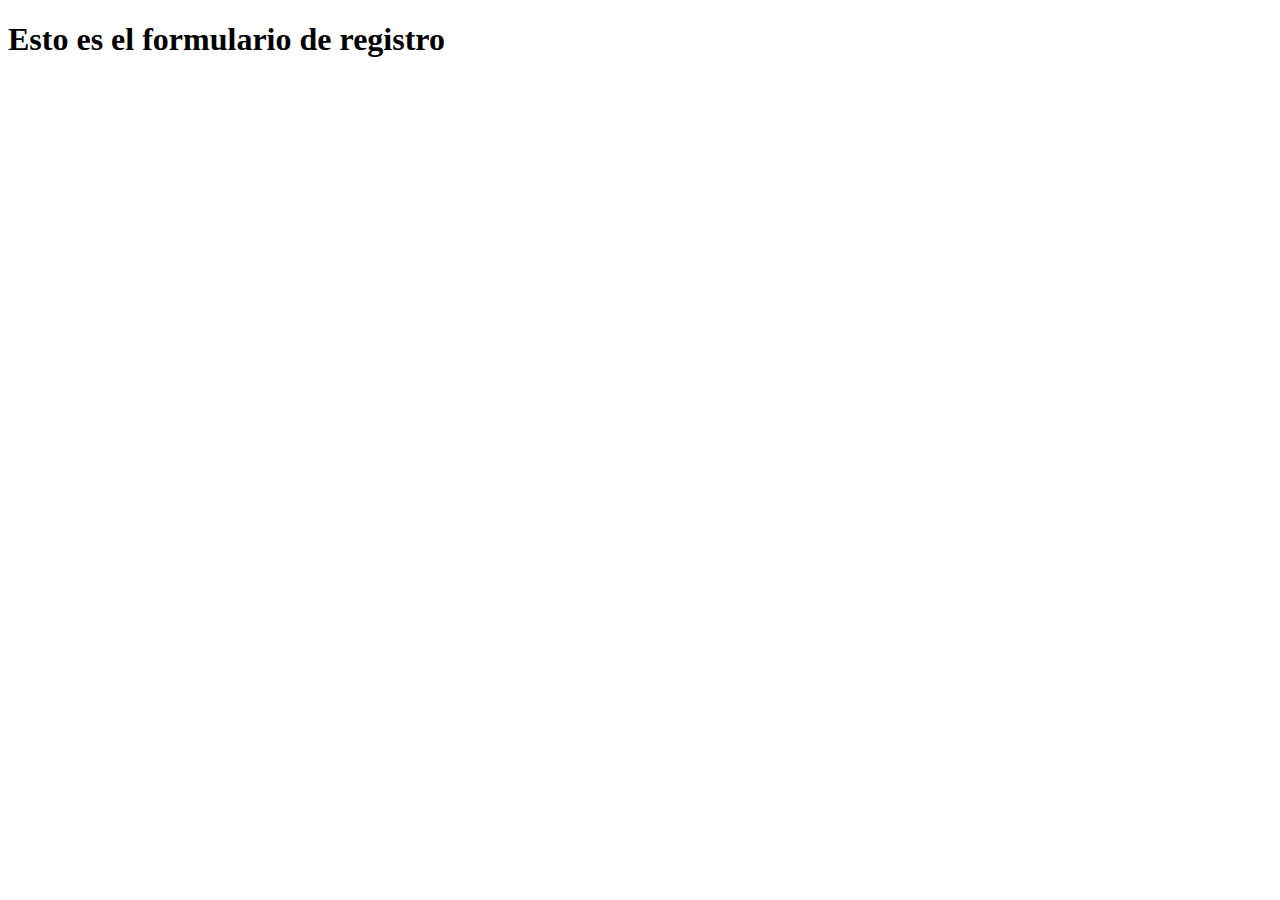
==== registro.html @ 85ca2c57 "se crea registro.html" ====
<!DOCTYPE html>
<html lang="es">
<head>
    <meta charset="UTF-8">
    <meta http-equiv="X-UA-Compatible" content="IE=edge">
    <meta name="viewport" content="width=device-width, initial-scale=1.0">
    <title>Formulario de registro</title>
</head>
<body>
    <h1>Esto es el formulario de registro</h1>
    
</body>
</html>
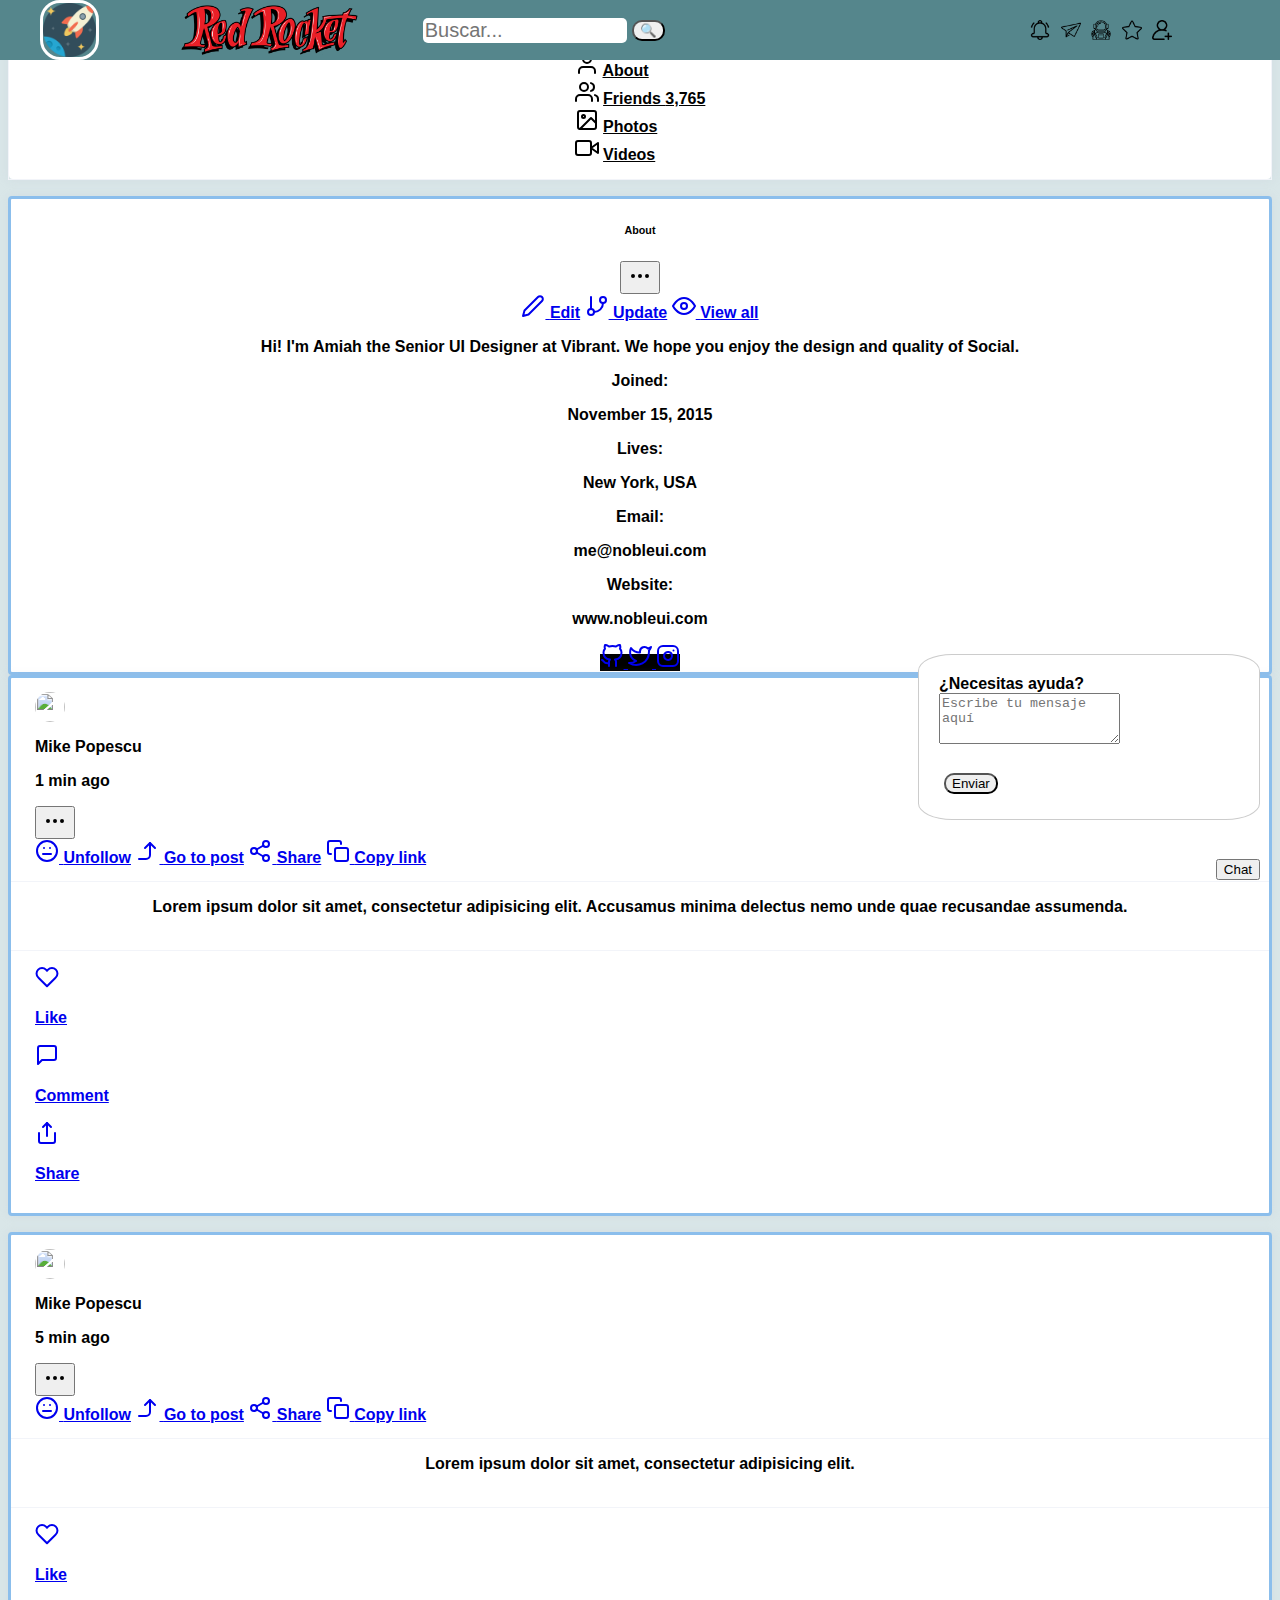
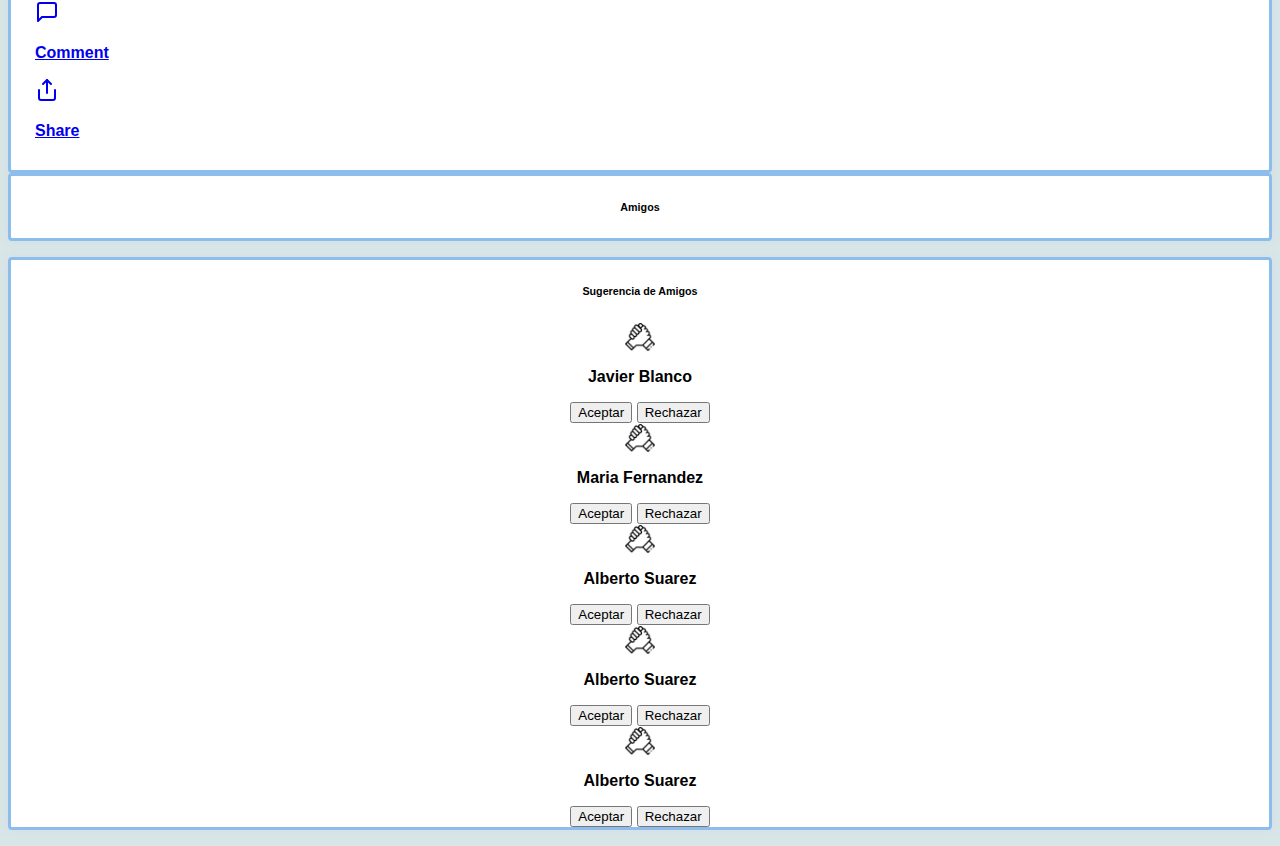
==== commit d48d8717: "Se crean archivos de pruebas para utilizar git y aprender" ====
--- a/registro.html
+++ b/registro.html
@@ -1,13 +1,648 @@
 <!DOCTYPE html>
 <html lang="es">
+
 <head>
     <meta charset="UTF-8">
     <meta http-equiv="X-UA-Compatible" content="IE=edge">
     <meta name="viewport" content="width=device-width, initial-scale=1.0">
     <title>Formulario de registro</title>
+    <link href="https://cdn.jsdelivr.net/npm/bootstrap@5.3.0-alpha1/dist/css/bootstrap.min.css" rel="stylesheet"
+        integrity="sha384-GLhlTQ8iRABdZLl6O3oVMWSktQOp6b7In1Zl3/Jr59b6EGGoI1aFkw7cmDA6j6gD" crossorigin="anonymous">
+    <script src="https://cdn.jsdelivr.net/npm/bootstrap@5.3.0-alpha1/dist/js/bootstrap.bundle.min.js"
+        integrity="sha384-w76AqPfDkMBDXo30jS1Sgez6pr3x5MlQ1ZAGC+nuZB+EYdgRZgiwxhTBTkF7CXvN"
+        crossorigin="anonymous"></script>
+    <link rel="stylesheet" href="style.css">
+    <link rel="stylesheet" href="chat.css">
+
 </head>
+
 <body>
-    <h1>Esto es el formulario de registro</h1>
-    
+    <nav>
+        <div class="nav-container">
+            <div class="logo">
+                <img src="./img/logo.png" alt="Logo">
+            </div>
+
+            <div>
+                <img src="./img/RedRocket.png" class="img-header" alt="RedRocket">
+            </div>
+
+            <div class="search-box">
+                <label for="Buscador"></label>
+                <input type="text" placeholder="Buscar...">
+                <button type="submit">&#128269;</button>
+            </div>
+
+            <div class="buttons">
+                <img src="./img/notificaciones.png" alt="Notificaciones">
+                <img src="./img/mensajes.png" alt="Mensajes">
+                <img src="./img/astronautacolor.png" alt="Mi Perfil">
+                <img src="./img/favoritos.png" alt="Favoritos">
+                <img src="./img/+amigos.png" alt="Agregar amigos">
+            </div>
+
+            <div class="dropdown">
+                <button class="menu-btn" type="button" data-bs-toggle="dropdown" aria-expanded="false">&#9776;
+                    <ul class="dropdown-menu">
+                        <li><a class="dropdown-item" href="#">Notificaciones</a></li>
+                        <li><a class="dropdown-item" href="#">Mensajes</a></li>
+                        <li><a class="dropdown-item" href="#">Mi Perfil</a></li>
+                        <li><a class="dropdown-item" href="#">Favoritos</a></li>
+                        <li><a class="dropdown-item" href="#">Amigos</a></li>
+                        <li><a class="dropdown-item" href="#">Agregar amigos</a></li>
+                    </ul>
+                </button>
+            </div>
+        </div>
+    </nav>
+
+    <!-- aqui empieza el main -->
+    <div class="container">
+        <div class="profile-page tx-13">
+            <div class="row">
+                <div class="col-12 grid-margin">
+                    <div class="profile-header">
+                        <div class="cover">
+                            <div class="gray-shade"></div>
+                            <!-- <figure>
+                                <img src="https://bootdey.com/img/Content/bg1.jpg" class="img-fluid" alt="profile cover">
+                            </figure> -->
+                            <div class="cover-body d-flex justify-content-between align-items-center">
+                                <div>
+                                    <img class="profile-pic" src="https://bootdey.com/img/Content/avatar/avatar6.png"
+                                        alt="profile">
+                                    <span class="profile-name">Amiah Burton</span>
+                                </div>
+                                <div class="d-none d-md-block">
+                                    <button class="btn btn-primary btn-icon-text btn-edit-profile">
+                                        <svg xmlns="http://www.w3.org/2000/svg" width="24" height="24"
+                                            viewBox="0 0 24 24" fill="none" stroke="currentColor" stroke-width="2"
+                                            stroke-linecap="round" stroke-linejoin="round"
+                                            class="feather feather-edit btn-icon-prepend">
+                                            <path d="M11 4H4a2 2 0 0 0-2 2v14a2 2 0 0 0 2 2h14a2 2 0 0 0 2-2v-7"></path>
+                                            <path d="M18.5 2.5a2.121 2.121 0 0 1 3 3L12 15l-4 1 1-4 9.5-9.5z"></path>
+                                        </svg> Edit profile
+                                    </button>
+                                </div>
+                            </div>
+                        </div>
+                        <div class="header-links">
+                            <ul class="links d-flex align-items-center mt-3 mt-md-0">
+                                <li class="header-link-item d-flex align-items-center active">
+                                    <svg xmlns="http://www.w3.org/2000/svg" width="24" height="24" viewBox="0 0 24 24"
+                                        fill="none" stroke="currentColor" stroke-width="2" stroke-linecap="round"
+                                        stroke-linejoin="round" class="feather feather-columns mr-1 icon-md">
+                                        <path
+                                            d="M12 3h7a2 2 0 0 1 2 2v14a2 2 0 0 1-2 2h-7m0-18H5a2 2 0 0 0-2 2v14a2 2 0 0 0 2 2h7m0-18v18">
+                                        </path>
+                                    </svg>
+                                    <a class="pt-1px d-none d-md-block" href="#">Timeline</a>
+                                </li>
+                                <li class="header-link-item ml-3 pl-3 border-left d-flex align-items-center">
+                                    <svg xmlns="http://www.w3.org/2000/svg" width="24" height="24" viewBox="0 0 24 24"
+                                        fill="none" stroke="currentColor" stroke-width="2" stroke-linecap="round"
+                                        stroke-linejoin="round" class="feather feather-user mr-1 icon-md">
+                                        <path d="M20 21v-2a4 4 0 0 0-4-4H8a4 4 0 0 0-4 4v2"></path>
+                                        <circle cx="12" cy="7" r="4"></circle>
+                                    </svg>
+                                    <a class="pt-1px d-none d-md-block" href="#">About</a>
+                                </li>
+                                <li class="header-link-item ml-3 pl-3 border-left d-flex align-items-center">
+                                    <svg xmlns="http://www.w3.org/2000/svg" width="24" height="24" viewBox="0 0 24 24"
+                                        fill="none" stroke="currentColor" stroke-width="2" stroke-linecap="round"
+                                        stroke-linejoin="round" class="feather feather-users mr-1 icon-md">
+                                        <path d="M17 21v-2a4 4 0 0 0-4-4H5a4 4 0 0 0-4 4v2"></path>
+                                        <circle cx="9" cy="7" r="4"></circle>
+                                        <path d="M23 21v-2a4 4 0 0 0-3-3.87"></path>
+                                        <path d="M16 3.13a4 4 0 0 1 0 7.75"></path>
+                                    </svg>
+                                    <a class="pt-1px d-none d-md-block" href="#">Friends <span
+                                            class="text-muted tx-12">3,765</span></a>
+                                </li>
+                                <li class="header-link-item ml-3 pl-3 border-left d-flex align-items-center">
+                                    <svg xmlns="http://www.w3.org/2000/svg" width="24" height="24" viewBox="0 0 24 24"
+                                        fill="none" stroke="currentColor" stroke-width="2" stroke-linecap="round"
+                                        stroke-linejoin="round" class="feather feather-image mr-1 icon-md">
+                                        <rect x="3" y="3" width="18" height="18" rx="2" ry="2"></rect>
+                                        <circle cx="8.5" cy="8.5" r="1.5"></circle>
+                                        <polyline points="21 15 16 10 5 21"></polyline>
+                                    </svg>
+                                    <a class="pt-1px d-none d-md-block" href="#">Photos</a>
+                                </li>
+                                <li class="header-link-item ml-3 pl-3 border-left d-flex align-items-center">
+                                    <svg xmlns="http://www.w3.org/2000/svg" width="24" height="24" viewBox="0 0 24 24"
+                                        fill="none" stroke="currentColor" stroke-width="2" stroke-linecap="round"
+                                        stroke-linejoin="round" class="feather feather-video mr-1 icon-md">
+                                        <polygon points="23 7 16 12 23 17 23 7"></polygon>
+                                        <rect x="1" y="5" width="15" height="14" rx="2" ry="2"></rect>
+                                    </svg>
+                                    <a class="pt-1px d-none d-md-block" href="#">Videos</a>
+                                </li>
+                            </ul>
+                        </div>
+                    </div>
+                </div>
+            </div>
+            <div class="row profile-body">
+                <!-- left wrapper start -->
+                <div class="d-none d-md-block col-md-4 col-xl-3 left-wrapper">
+                    <div class="card rounded">
+                        <div class="card-body">
+                            <div class="d-flex align-items-center justify-content-between mb-2">
+                                <h6 class="card-title mb-0">About</h6>
+                                <div class="dropdown">
+                                    <button class="btn p-0" type="button" id="dropdownMenuButton" data-toggle="dropdown"
+                                        aria-haspopup="true" aria-expanded="false">
+                                        <svg xmlns="http://www.w3.org/2000/svg" width="24" height="24"
+                                            viewBox="0 0 24 24" fill="none" stroke="currentColor" stroke-width="2"
+                                            stroke-linecap="round" stroke-linejoin="round"
+                                            class="feather feather-more-horizontal icon-lg text-muted pb-3px">
+                                            <circle cx="12" cy="12" r="1"></circle>
+                                            <circle cx="19" cy="12" r="1"></circle>
+                                            <circle cx="5" cy="12" r="1"></circle>
+                                        </svg>
+                                    </button>
+                                    <div class="dropdown-menu" aria-labelledby="dropdownMenuButton">
+                                        <a class="dropdown-item d-flex align-items-center" href="#">
+                                            <svg xmlns="http://www.w3.org/2000/svg" width="24" height="24"
+                                                viewBox="0 0 24 24" fill="none" stroke="currentColor" stroke-width="2"
+                                                stroke-linecap="round" stroke-linejoin="round"
+                                                class="feather feather-edit-2 icon-sm mr-2">
+                                                <path d="M17 3a2.828 2.828 0 1 1 4 4L7.5 20.5 2 22l1.5-5.5L17 3z">
+                                                </path>
+                                            </svg> <span class="">Edit</span></a>
+                                        <a class="dropdown-item d-flex align-items-center" href="#">
+                                            <svg xmlns="http://www.w3.org/2000/svg" width="24" height="24"
+                                                viewBox="0 0 24 24" fill="none" stroke="currentColor" stroke-width="2"
+                                                stroke-linecap="round" stroke-linejoin="round"
+                                                class="feather feather-git-branch icon-sm mr-2">
+                                                <line x1="6" y1="3" x2="6" y2="15"></line>
+                                                <circle cx="18" cy="6" r="3"></circle>
+                                                <circle cx="6" cy="18" r="3"></circle>
+                                                <path d="M18 9a9 9 0 0 1-9 9"></path>
+                                            </svg> <span class="">Update</span></a>
+                                        <a class="dropdown-item d-flex align-items-center" href="#">
+                                            <svg xmlns="http://www.w3.org/2000/svg" width="24" height="24"
+                                                viewBox="0 0 24 24" fill="none" stroke="currentColor" stroke-width="2"
+                                                stroke-linecap="round" stroke-linejoin="round"
+                                                class="feather feather-eye icon-sm mr-2">
+                                                <path d="M1 12s4-8 11-8 11 8 11 8-4 8-11 8-11-8-11-8z"></path>
+                                                <circle cx="12" cy="12" r="3"></circle>
+                                            </svg> <span class="">View all</span></a>
+                                    </div>
+                                </div>
+                            </div>
+                            <p>Hi! I'm Amiah the Senior UI Designer at Vibrant. We hope you enjoy the design and quality
+                                of Social.</p>
+                            <div class="mt-3">
+                                <label class="tx-11 font-weight-bold mb-0 text-uppercase">Joined:</label>
+                                <p class="text-muted">November 15, 2015</p>
+                            </div>
+                            <div class="mt-3">
+                                <label class="tx-11 font-weight-bold mb-0 text-uppercase">Lives:</label>
+                                <p class="text-muted">New York, USA</p>
+                            </div>
+                            <div class="mt-3">
+                                <label class="tx-11 font-weight-bold mb-0 text-uppercase">Email:</label>
+                                <p class="text-muted">me@nobleui.com</p>
+                            </div>
+                            <div class="mt-3">
+                                <label class="tx-11 font-weight-bold mb-0 text-uppercase">Website:</label>
+                                <p class="text-muted">www.nobleui.com</p>
+                            </div>
+                            <div class="mt-3 d-flex social-links">
+                                <a href="javascript:;"
+                                    class="btn d-flex align-items-center justify-content-center border mr-2 btn-icon github">
+                                    <svg xmlns="http://www.w3.org/2000/svg" width="24" height="24" viewBox="0 0 24 24"
+                                        fill="none" stroke="currentColor" stroke-width="2" stroke-linecap="round"
+                                        stroke-linejoin="round" class="feather feather-github" data-toggle="tooltip"
+                                        title="" data-original-title="github.com/nobleui">
+                                        <path
+                                            d="M9 19c-5 1.5-5-2.5-7-3m14 6v-3.87a3.37 3.37 0 0 0-.94-2.61c3.14-.35 6.44-1.54 6.44-7A5.44 5.44 0 0 0 20 4.77 5.07 5.07 0 0 0 19.91 1S18.73.65 16 2.48a13.38 13.38 0 0 0-7 0C6.27.65 5.09 1 5.09 1A5.07 5.07 0 0 0 5 4.77a5.44 5.44 0 0 0-1.5 3.78c0 5.42 3.3 6.61 6.44 7A3.37 3.37 0 0 0 9 18.13V22">
+                                        </path>
+                                    </svg>
+                                </a>
+                                <a href="javascript:;"
+                                    class="btn d-flex align-items-center justify-content-center border mr-2 btn-icon twitter">
+                                    <svg xmlns="http://www.w3.org/2000/svg" width="24" height="24" viewBox="0 0 24 24"
+                                        fill="none" stroke="currentColor" stroke-width="2" stroke-linecap="round"
+                                        stroke-linejoin="round" class="feather feather-twitter" data-toggle="tooltip"
+                                        title="" data-original-title="twitter.com/nobleui">
+                                        <path
+                                            d="M23 3a10.9 10.9 0 0 1-3.14 1.53 4.48 4.48 0 0 0-7.86 3v1A10.66 10.66 0 0 1 3 4s-4 9 5 13a11.64 11.64 0 0 1-7 2c9 5 20 0 20-11.5a4.5 4.5 0 0 0-.08-.83A7.72 7.72 0 0 0 23 3z">
+                                        </path>
+                                    </svg>
+                                </a>
+                                <a href="javascript:;"
+                                    class="btn d-flex align-items-center justify-content-center border mr-2 btn-icon instagram">
+                                    <svg xmlns="http://www.w3.org/2000/svg" width="24" height="24" viewBox="0 0 24 24"
+                                        fill="none" stroke="currentColor" stroke-width="2" stroke-linecap="round"
+                                        stroke-linejoin="round" class="feather feather-instagram" data-toggle="tooltip"
+                                        title="" data-original-title="instagram.com/nobleui">
+                                        <rect x="2" y="2" width="20" height="20" rx="5" ry="5"></rect>
+                                        <path d="M16 11.37A4 4 0 1 1 12.63 8 4 4 0 0 1 16 11.37z"></path>
+                                        <line x1="17.5" y1="6.5" x2="17.51" y2="6.5"></line>
+                                    </svg>
+                                </a>
+                            </div>
+                        </div>
+                    </div>
+                </div>
+                <!-- left wrapper end -->
+                <!-- middle wrapper start -->
+                <div class="col-md-8 col-xl-6 middle-wrapper">
+                    <div class="row">
+                        <div class="col-md-12 grid-margin">
+                            <div class="card rounded">
+                                <div class="card-header">
+                                    <div class="d-flex align-items-center justify-content-between">
+                                        <div class="d-flex align-items-center">
+                                            <img class="img-xs rounded-circle"
+                                                src="https://bootdey.com/img/Content/avatar/avatar6.png" alt="">
+                                            <div class="ml-2">
+                                                <p>Mike Popescu</p>
+                                                <p class="tx-11 text-muted">1 min ago</p>
+                                            </div>
+                                        </div>
+                                        <div class="dropdown">
+                                            <button class="btn p-0" type="button" id="dropdownMenuButton2"
+                                                data-toggle="dropdown" aria-haspopup="true" aria-expanded="false">
+                                                <svg xmlns="http://www.w3.org/2000/svg" width="24" height="24"
+                                                    viewBox="0 0 24 24" fill="none" stroke="currentColor"
+                                                    stroke-width="2" stroke-linecap="round" stroke-linejoin="round"
+                                                    class="feather feather-more-horizontal icon-lg pb-3px">
+                                                    <circle cx="12" cy="12" r="1"></circle>
+                                                    <circle cx="19" cy="12" r="1"></circle>
+                                                    <circle cx="5" cy="12" r="1"></circle>
+                                                </svg>
+                                            </button>
+                                            <div class="dropdown-menu" aria-labelledby="dropdownMenuButton2">
+                                                <a class="dropdown-item d-flex align-items-center" href="#">
+                                                    <svg xmlns="http://www.w3.org/2000/svg" width="24" height="24"
+                                                        viewBox="0 0 24 24" fill="none" stroke="currentColor"
+                                                        stroke-width="2" stroke-linecap="round" stroke-linejoin="round"
+                                                        class="feather feather-meh icon-sm mr-2">
+                                                        <circle cx="12" cy="12" r="10"></circle>
+                                                        <line x1="8" y1="15" x2="16" y2="15"></line>
+                                                        <line x1="9" y1="9" x2="9.01" y2="9"></line>
+                                                        <line x1="15" y1="9" x2="15.01" y2="9"></line>
+                                                    </svg> <span class="">Unfollow</span></a>
+                                                <a class="dropdown-item d-flex align-items-center" href="#">
+                                                    <svg xmlns="http://www.w3.org/2000/svg" width="24" height="24"
+                                                        viewBox="0 0 24 24" fill="none" stroke="currentColor"
+                                                        stroke-width="2" stroke-linecap="round" stroke-linejoin="round"
+                                                        class="feather feather-corner-right-up icon-sm mr-2">
+                                                        <polyline points="10 9 15 4 20 9"></polyline>
+                                                        <path d="M4 20h7a4 4 0 0 0 4-4V4"></path>
+                                                    </svg> <span class="">Go to post</span></a>
+                                                <a class="dropdown-item d-flex align-items-center" href="#">
+                                                    <svg xmlns="http://www.w3.org/2000/svg" width="24" height="24"
+                                                        viewBox="0 0 24 24" fill="none" stroke="currentColor"
+                                                        stroke-width="2" stroke-linecap="round" stroke-linejoin="round"
+                                                        class="feather feather-share-2 icon-sm mr-2">
+                                                        <circle cx="18" cy="5" r="3"></circle>
+                                                        <circle cx="6" cy="12" r="3"></circle>
+                                                        <circle cx="18" cy="19" r="3"></circle>
+                                                        <line x1="8.59" y1="13.51" x2="15.42" y2="17.49"></line>
+                                                        <line x1="15.41" y1="6.51" x2="8.59" y2="10.49"></line>
+                                                    </svg> <span class="">Share</span></a>
+                                                <a class="dropdown-item d-flex align-items-center" href="#">
+                                                    <svg xmlns="http://www.w3.org/2000/svg" width="24" height="24"
+                                                        viewBox="0 0 24 24" fill="none" stroke="currentColor"
+                                                        stroke-width="2" stroke-linecap="round" stroke-linejoin="round"
+                                                        class="feather feather-copy icon-sm mr-2">
+                                                        <rect x="9" y="9" width="13" height="13" rx="2" ry="2"></rect>
+                                                        <path
+                                                            d="M5 15H4a2 2 0 0 1-2-2V4a2 2 0 0 1 2-2h9a2 2 0 0 1 2 2v1">
+                                                        </path>
+                                                    </svg> <span class="">Copy link</span></a>
+                                            </div>
+                                        </div>
+                                    </div>
+                                </div>
+                                <div class="card-body">
+                                    <p class="mb-3 tx-14">Lorem ipsum dolor sit amet, consectetur adipisicing elit.
+                                        Accusamus minima delectus nemo unde quae recusandae assumenda.</p>
+                                    <img class="img-fluid" src="https://bootdey.com/img/Content/avatar/avatar6.png"
+                                        alt="">
+                                </div>
+                                <div class="card-footer">
+                                    <div class="d-flex post-actions">
+                                        <a href="javascript:;" class="d-flex align-items-center text-muted mr-4">
+                                            <svg xmlns="http://www.w3.org/2000/svg" width="24" height="24"
+                                                viewBox="0 0 24 24" fill="none" stroke="currentColor" stroke-width="2"
+                                                stroke-linecap="round" stroke-linejoin="round"
+                                                class="feather feather-heart icon-md">
+                                                <path
+                                                    d="M20.84 4.61a5.5 5.5 0 0 0-7.78 0L12 5.67l-1.06-1.06a5.5 5.5 0 0 0-7.78 7.78l1.06 1.06L12 21.23l7.78-7.78 1.06-1.06a5.5 5.5 0 0 0 0-7.78z">
+                                                </path>
+                                            </svg>
+                                            <p class="d-none d-md-block ml-2">Like</p>
+                                        </a>
+                                        <a href="javascript:;" class="d-flex align-items-center text-muted mr-4">
+                                            <svg xmlns="http://www.w3.org/2000/svg" width="24" height="24"
+                                                viewBox="0 0 24 24" fill="none" stroke="currentColor" stroke-width="2"
+                                                stroke-linecap="round" stroke-linejoin="round"
+                                                class="feather feather-message-square icon-md">
+                                                <path d="M21 15a2 2 0 0 1-2 2H7l-4 4V5a2 2 0 0 1 2-2h14a2 2 0 0 1 2 2z">
+                                                </path>
+                                            </svg>
+                                            <p class="d-none d-md-block ml-2">Comment</p>
+                                        </a>
+                                        <a href="javascript:;" class="d-flex align-items-center text-muted">
+                                            <svg xmlns="http://www.w3.org/2000/svg" width="24" height="24"
+                                                viewBox="0 0 24 24" fill="none" stroke="currentColor" stroke-width="2"
+                                                stroke-linecap="round" stroke-linejoin="round"
+                                                class="feather feather-share icon-md">
+                                                <path d="M4 12v8a2 2 0 0 0 2 2h12a2 2 0 0 0 2-2v-8"></path>
+                                                <polyline points="16 6 12 2 8 6"></polyline>
+                                                <line x1="12" y1="2" x2="12" y2="15"></line>
+                                            </svg>
+                                            <p class="d-none d-md-block ml-2">Share</p>
+                                        </a>
+                                    </div>
+                                </div>
+                            </div>
+                        </div>
+                        <div class="col-md-12">
+                            <div class="card rounded">
+                                <div class="card-header">
+                                    <div class="d-flex align-items-center justify-content-between">
+                                        <div class="d-flex align-items-center">
+                                            <img class="img-xs rounded-circle"
+                                                src="https://bootdey.com/img/Content/avatar/avatar6.png" alt="">
+                                            <div class="ml-2">
+                                                <p>Mike Popescu</p>
+                                                <p class="tx-11 text-muted">5 min ago</p>
+                                            </div>
+                                        </div>
+                                        <div class="dropdown">
+                                            <button class="btn p-0" type="button" id="dropdownMenuButton3"
+                                                data-toggle="dropdown" aria-haspopup="true" aria-expanded="false">
+                                                <svg xmlns="http://www.w3.org/2000/svg" width="24" height="24"
+                                                    viewBox="0 0 24 24" fill="none" stroke="currentColor"
+                                                    stroke-width="2" stroke-linecap="round" stroke-linejoin="round"
+                                                    class="feather feather-more-horizontal icon-lg pb-3px">
+                                                    <circle cx="12" cy="12" r="1"></circle>
+                                                    <circle cx="19" cy="12" r="1"></circle>
+                                                    <circle cx="5" cy="12" r="1"></circle>
+                                                </svg>
+                                            </button>
+                                            <div class="dropdown-menu" aria-labelledby="dropdownMenuButton3">
+                                                <a class="dropdown-item d-flex align-items-center" href="#">
+                                                    <svg xmlns="http://www.w3.org/2000/svg" width="24" height="24"
+                                                        viewBox="0 0 24 24" fill="none" stroke="currentColor"
+                                                        stroke-width="2" stroke-linecap="round" stroke-linejoin="round"
+                                                        class="feather feather-meh icon-sm mr-2">
+                                                        <circle cx="12" cy="12" r="10"></circle>
+                                                        <line x1="8" y1="15" x2="16" y2="15"></line>
+                                                        <line x1="9" y1="9" x2="9.01" y2="9"></line>
+                                                        <line x1="15" y1="9" x2="15.01" y2="9"></line>
+                                                    </svg> <span class="">Unfollow</span></a>
+                                                <a class="dropdown-item d-flex align-items-center" href="#">
+                                                    <svg xmlns="http://www.w3.org/2000/svg" width="24" height="24"
+                                                        viewBox="0 0 24 24" fill="none" stroke="currentColor"
+                                                        stroke-width="2" stroke-linecap="round" stroke-linejoin="round"
+                                                        class="feather feather-corner-right-up icon-sm mr-2">
+                                                        <polyline points="10 9 15 4 20 9"></polyline>
+                                                        <path d="M4 20h7a4 4 0 0 0 4-4V4"></path>
+                                                    </svg> <span class="">Go to post</span></a>
+                                                <a class="dropdown-item d-flex align-items-center" href="#">
+                                                    <svg xmlns="http://www.w3.org/2000/svg" width="24" height="24"
+                                                        viewBox="0 0 24 24" fill="none" stroke="currentColor"
+                                                        stroke-width="2" stroke-linecap="round" stroke-linejoin="round"
+                                                        class="feather feather-share-2 icon-sm mr-2">
+                                                        <circle cx="18" cy="5" r="3"></circle>
+                                                        <circle cx="6" cy="12" r="3"></circle>
+                                                        <circle cx="18" cy="19" r="3"></circle>
+                                                        <line x1="8.59" y1="13.51" x2="15.42" y2="17.49"></line>
+                                                        <line x1="15.41" y1="6.51" x2="8.59" y2="10.49"></line>
+                                                    </svg> <span class="">Share</span></a>
+                                                <a class="dropdown-item d-flex align-items-center" href="#">
+                                                    <svg xmlns="http://www.w3.org/2000/svg" width="24" height="24"
+                                                        viewBox="0 0 24 24" fill="none" stroke="currentColor"
+                                                        stroke-width="2" stroke-linecap="round" stroke-linejoin="round"
+                                                        class="feather feather-copy icon-sm mr-2">
+                                                        <rect x="9" y="9" width="13" height="13" rx="2" ry="2"></rect>
+                                                        <path
+                                                            d="M5 15H4a2 2 0 0 1-2-2V4a2 2 0 0 1 2-2h9a2 2 0 0 1 2 2v1">
+                                                        </path>
+                                                    </svg> <span class="">Copy link</span></a>
+                                            </div>
+                                        </div>
+                                    </div>
+                                </div>
+                                <div class="card-body">
+                                    <p class="mb-3 tx-14">Lorem ipsum dolor sit amet, consectetur adipisicing elit.</p>
+                                    <img class="img-fluid" src="../../../assets/images/sample2.jpg" alt="">
+                                </div>
+                                <div class="card-footer">
+                                    <div class="d-flex post-actions">
+                                        <a href="javascript:;" class="d-flex align-items-center text-muted mr-4">
+                                            <svg xmlns="http://www.w3.org/2000/svg" width="24" height="24"
+                                                viewBox="0 0 24 24" fill="none" stroke="currentColor" stroke-width="2"
+                                                stroke-linecap="round" stroke-linejoin="round"
+                                                class="feather feather-heart icon-md">
+                                                <path
+                                                    d="M20.84 4.61a5.5 5.5 0 0 0-7.78 0L12 5.67l-1.06-1.06a5.5 5.5 0 0 0-7.78 7.78l1.06 1.06L12 21.23l7.78-7.78 1.06-1.06a5.5 5.5 0 0 0 0-7.78z">
+                                                </path>
+                                            </svg>
+                                            <p class="d-none d-md-block ml-2">Like</p>
+                                        </a>
+                                        <a href="javascript:;" class="d-flex align-items-center text-muted mr-4">
+                                            <svg xmlns="http://www.w3.org/2000/svg" width="24" height="24"
+                                                viewBox="0 0 24 24" fill="none" stroke="currentColor" stroke-width="2"
+                                                stroke-linecap="round" stroke-linejoin="round"
+                                                class="feather feather-message-square icon-md">
+                                                <path d="M21 15a2 2 0 0 1-2 2H7l-4 4V5a2 2 0 0 1 2-2h14a2 2 0 0 1 2 2z">
+                                                </path>
+                                            </svg>
+                                            <p class="d-none d-md-block ml-2">Comment</p>
+                                        </a>
+                                        <a href="javascript:;" class="d-flex align-items-center text-muted">
+                                            <svg xmlns="http://www.w3.org/2000/svg" width="24" height="24"
+                                                viewBox="0 0 24 24" fill="none" stroke="currentColor" stroke-width="2"
+                                                stroke-linecap="round" stroke-linejoin="round"
+                                                class="feather feather-share icon-md">
+                                                <path d="M4 12v8a2 2 0 0 0 2 2h12a2 2 0 0 0 2-2v-8"></path>
+                                                <polyline points="16 6 12 2 8 6"></polyline>
+                                                <line x1="12" y1="2" x2="12" y2="15"></line>
+                                            </svg>
+                                            <p class="d-none d-md-block ml-2">Share</p>
+                                        </a>
+                                    </div>
+                                </div>
+                            </div>
+                        </div>
+                    </div>
+                </div>
+                <!-- middle wrapper end -->
+
+
+                <!-- right wrapper start -->
+                <div class="d-none d-xl-block col-xl-3 right-wrapper">
+                    <div class="row">
+                        <div class="col-md-12 grid-margin">
+                            <div class="card rounded">
+                                <div class="card-body">
+                                    <h6 class="card-title">Amigos</h6>
+                                    <div class="latest-photos">
+                                        <div class="row">
+                                            <div class="col-md-4">
+                                               
+                                                <!-- <figure>
+                                                    <img class="img-fluid"
+                                                        src="./img/capitanamerica.webp" alt="">
+                                                </figure> -->
+                                            </div>
+                                            <div class="col-md-4">
+                                                <!-- <figure>
+                                                    <img class="img-fluid"
+                                                        src="./img/viudanegra.jpg" alt="">
+                                                </figure> -->
+                                            </div>
+                                            <div class="col-md-4">
+                                                <!-- <figure>
+                                                    <img class="img-fluid"
+                                                        src="./img/hulk.jpg" alt="">
+                                                </figure> -->
+                                            </div>
+                                            <div class="col-md-4">
+                                                <!-- <figure>
+                                                    <img class="img-fluid"
+                                                        src="https://bootdey.com/img/Content/avatar/avatar4.png" alt="">
+                                                </figure> -->
+                                            </div>
+                                            <div class="col-md-4">
+                                                <!-- <figure>
+                                                    <img class="img-fluid"
+                                                        src="https://bootdey.com/img/Content/avatar/avatar5.png" alt="">
+                                                </figure> -->
+                                            </div>
+                                            <div class="col-md-4">
+                                                <!-- <figure>
+                                                    <img class="img-fluid"
+                                                        src="https://bootdey.com/img/Content/avatar/avatar6.png" alt="">
+                                                </figure> -->
+                                            </div>
+                                            <div class="col-md-4">
+                                                <!-- <figure class="mb-0">
+                                                    <img class="img-fluid"
+                                                        src="https://bootdey.com/img/Content/avatar/avatar7.png" alt="">
+                                                </figure> -->
+                                            </div>
+                                            <div class="col-md-4">
+                                                <!-- <figure class="mb-0">
+                                                    <img class="img-fluid"
+                                                        src="https://bootdey.com/img/Content/avatar/avatar8.png" alt="">
+                                                </figure> -->
+                                            </div>
+                                        </div>
+                                    </div>
+                                </div>
+                            </div>
+                        </div>
+                        <div class="col-md-12 grid-margin">
+                            <div class="card rounded">
+                                <div class="card-body">
+                                    <h6 class="card-title">Sugerencia de Amigos</h6>
+                                    <div class="d-flex justify-content-between mb-2 pb-2 border-bottom">
+                                        <div class="d-flex align-items-center hover-pointer">
+                                            <img class="img-xs" src="./img/amigo.png" alt="Agregar">
+                                            <div class="ml-2">
+                                                <p>Javier Blanco</p>
+                                                <!-- botones -->
+                                                <button type="button" class="btn btn-dark"
+                                                    style="--bs-btn-padding-y: .25rem; --bs-btn-padding-x: .5rem; --bs-btn-font-size: .75rem;">Aceptar</button>
+                                                <button type="button" class="btn btn-dark"
+                                                    style="--bs-btn-padding-y: .25rem; --bs-btn-padding-x: .5rem; --bs-btn-font-size: .75rem;">Rechazar</button>
+                                            </div>
+                                        </div>
+                                    </div>
+                                    <div class="d-flex justify-content-between mb-2 pb-2 border-bottom">
+                                        <div class="d-flex align-items-center hover-pointer">
+                                            <img class="img-xs" src="./img/amigo.png" alt="Agregar">
+                                            <div class="ml-2">
+                                                <p>Maria Fernandez</p>
+                                                <!-- botones -->
+                                                <button type="button" class="btn btn-dark"
+                                                    style="--bs-btn-padding-y: .25rem; --bs-btn-padding-x: .5rem; --bs-btn-font-size: .75rem;">Aceptar</button>
+                                                <button type="button" class="btn btn-dark"
+                                                    style="--bs-btn-padding-y: .25rem; --bs-btn-padding-x: .5rem; --bs-btn-font-size: .75rem;">Rechazar</button>
+                                            </div>
+                                        </div>
+                                    </div>
+                                    <div class="d-flex justify-content-between mb-2 pb-2 border-bottom">
+                                        <div class="d-flex align-items-center hover-pointer">
+                                            <img class="img-xs" src="./img/amigo.png" alt="Agregar">
+                                            <div class="ml-2">
+                                                <p>Alberto Suarez</p>
+                                                <!-- botones -->
+                                                <button type="button" class="btn btn-dark"
+                                                    style="--bs-btn-padding-y: .25rem; --bs-btn-padding-x: .5rem; --bs-btn-font-size: .75rem;">Aceptar</button>
+                                                <button type="button" class="btn btn-dark"
+                                                    style="--bs-btn-padding-y: .25rem; --bs-btn-padding-x: .5rem; --bs-btn-font-size: .75rem;">Rechazar</button>
+                                            </div>
+                                        </div>
+                                    </div>
+                                    <div class="d-flex justify-content-between mb-2 pb-2 border-bottom">
+                                        <div class="d-flex align-items-center hover-pointer">
+                                            <img class="img-xs" src="./img/amigo.png" alt="Agregar">
+                                            <div class="ml-2">
+                                                <p>Alberto Suarez</p>
+                                                <!-- botones -->
+                                                <button type="button" class="btn btn-dark"
+                                                    style="--bs-btn-padding-y: .25rem; --bs-btn-padding-x: .5rem; --bs-btn-font-size: .75rem;">Aceptar</button>
+                                                <button type="button" class="btn btn-dark"
+                                                    style="--bs-btn-padding-y: .25rem; --bs-btn-padding-x: .5rem; --bs-btn-font-size: .75rem;">Rechazar</button>
+                                            </div>
+                                        </div>
+                                    </div>
+                                    <div class="d-flex justify-content-between mb-2 pb-2 border-bottom">
+                                        <div class="d-flex align-items-center hover-pointer">
+                                            <img class="img-xs" src="./img/amigo.png" alt="Agregar">
+                                            <div class="ml-2">
+                                                <p>Alberto Suarez</p>
+                                                <!-- botones -->
+                                                <button type="button" class="btn btn-dark"
+                                                    style="--bs-btn-padding-y: .25rem; --bs-btn-padding-x: .5rem; --bs-btn-font-size: .75rem;">Aceptar</button>
+                                                <button type="button" class="btn btn-dark"
+                                                    style="--bs-btn-padding-y: .25rem; --bs-btn-padding-x: .5rem; --bs-btn-font-size: .75rem;">Rechazar</button>
+                                            </div>
+                                        </div>
+                                    </div>
+                                </div>
+                            </div>
+                        </div>
+                    </div>
+                    <!-- </div> -->
+                    <!-- right wrapper end -->
+                    <!-- aqui empieza el chat de ayuda -->
+                    <div class="chat-wrapper">
+                        <button class="btn btn-primary open-chat-btn">Chat</button>
+                        <div class="chatbox d-none">
+                            <form class="chat" action="">
+                                <div class="form-group">
+                                    <label for="chat">¿Necesitas ayuda?</label>
+                                    <textarea class="form-control" name="chat" id="chat" rows="3"
+                                        placeholder="Escribe tu mensaje aquí"></textarea>
+                                </div>
+                                <button type="submit" class="btn btn-success">Enviar</button>
+                            </form>
+                        </div>
+                    </div>
+                </div>
+            </div>
+        </div>
+
+
+
+
+
+
+
+        <script src="https://code.jquery.com/jquery-3.6.0.min.js"></script>
+        <script src="./apps.js"></script>
 </body>
+
 </html>--- a/style.css
+++ b/style.css
@@ -0,0 +1,470 @@
+body {
+  background-color: #D9E6E8;
+  font-family: lin Arial, Helvetica, sans-serif;
+  font-weight: bold;
+}
+
+nav {
+  position: fixed;
+  top: 0;
+  left: 0;
+  width: 100%;
+  height: 60px;
+  background-color: #55868C;
+  z-index: 999;
+}
+
+.nav-container {
+  display: flex;
+  justify-content: space-between;
+  align-items: center;
+  max-width: 1200px;
+  margin: 0 auto;
+  height: 100%;
+  padding: 0 20px;
+  background-color: 5868;
+}
+
+.logo img {
+  display: flex;
+  max-height: 70px;
+  max-width: 70%;
+  border: solid;
+  border-radius: 20px;
+  border-color: white;
+}
+
+.img-header {
+  display: flex;
+  max-height: 50px;
+  max-width: 100%;
+}
+
+.buttons img {
+  max-height: 20px;
+  margin: 3px;
+}
+
+.menu-btn {
+  display: none;
+  background-color: transparent;
+  border: none;
+  color: #fff;
+  font-size: 20px;
+  cursor: pointer;
+}
+
+.menu-btn:focus {
+  outline: none;
+}
+
+.search-box {
+  display: flex;
+  align-items: center;
+  width: 45%;
+}
+
+input[type="text"] {
+  border: none;
+  border-radius: 5px;
+  font-size: 20px;
+  width: 100%;
+  max-width: 200px;
+}
+
+button[type="submit"] {
+  border-radius: 10px;
+  margin: 5px;
+}
+
+.img-redrocket {
+  display: flex;
+  height: 100px;
+  width: 100%;
+}
+
+
+
+@media screen and (max-width: 768px) {
+  .nav-container {
+      flex-wrap: wrap;
+  }
+
+  .logo {
+      display: flex;
+      margin-top: 3px;
+
+  }
+
+  .buttons {
+      order: 3;
+      width: 100%;
+      flex-direction: column;
+  }
+
+  .buttons img {
+      display: none;
+  }
+
+  .menu-btn {
+      display: block;
+  }
+
+  .buttons ul {
+      display: none;
+  }
+
+  .buttons ul.open {
+      display: flex;
+      flex-direction: column;
+      align-items: center;
+  }
+
+  .buttons ul.open li {
+      margin: 10px 0;
+  }
+
+  .img-header {
+      display: none;
+  }
+}
+
+
+
+
+
+
+/* desde aqui empieza lo nuevo */
+
+/* body{
+  background-color: #f9fafb;
+  margin-top:20px;} */
+
+.profile-page .profile-header {
+  box-shadow: 0 0 10px 0 rgba(183, 192, 206, 0.2);
+  border: 1px solid #f2f4f9;
+}
+
+.profile-page .profile-header .cover {
+  position: relative;
+  border-radius: .25rem .25rem 0 0;
+}
+
+
+.profile-page .profile-header .cover figure {
+  margin-bottom: 0;
+}
+
+@media (max-width: 767px) {
+  .profile-page .profile-header .cover figure {
+      height: 110px;
+      overflow: hidden;
+  }
+}
+
+@media (min-width: 2400px) {
+  .profile-page .profile-header .cover figure {
+      height: 280px;
+      overflow: hidden;
+  }
+}
+
+.profile-page .profile-header .cover figure img {
+  border-radius: .25rem .25rem 0 0;
+  width: 100%;
+}
+
+@media (max-width: 767px) {
+  .profile-page .profile-header .cover figure img {
+      -webkit-transform: scale(2);
+      transform: scale(2);
+      margin-top: 15px;
+  }
+}
+
+@media (min-width: 2400px) {
+  .profile-page .profile-header .cover figure img {
+      margin-top: -55px;
+  }
+}
+
+.profile-page .profile-header .cover .gray-shade {
+  position: absolute;
+  top: 0;
+  left: 0;
+  width: 100%;
+  height: 100%;
+  z-index: 1;
+  background: linear-gradient(rgba(255, 255, 255, 0.1), #fff 99%);
+}
+
+.profile-page .profile-header .cover .cover-body {
+  position: absolute;
+  bottom: -20px;
+  left: 0;
+  z-index: 2;
+  width: 100%;
+  padding: 0 20px;
+}
+
+.profile-page .profile-header .cover .cover-body .profile-pic {
+  border-radius: 50%;
+  width: 100px;
+}
+
+@media (max-width: 767px) {
+  .profile-page .profile-header .cover .cover-body .profile-pic {
+      width: 70px;
+  }
+}
+
+.profile-page .profile-header .cover .cover-body .profile-name {
+  font-size: 20px;
+  font-weight: 600;
+  margin-left: 17px;
+}
+
+.profile-page .profile-header .header-links {
+  padding: 15px;
+  display: -webkit-flex;
+  display: flex;
+  -webkit-justify-content: center;
+  justify-content: center;
+  background: #fff;
+  border-radius: 0 0 .25rem .25rem;
+}
+
+.profile-page .profile-header .header-links ul {
+  list-style-type: none;
+  margin: 0;
+  padding: 0;
+}
+
+.profile-page .profile-header .header-links ul li a {
+  color: #000;
+  -webkit-transition: all .2s ease;
+  transition: all .2s ease;
+}
+
+.profile-page .profile-header .header-links ul li:hover,
+.profile-page .profile-header .header-links ul li.active {
+  color: #727cf5;
+}
+
+.profile-page .profile-header .header-links ul li:hover a,
+.profile-page .profile-header .header-links ul li.active a {
+  color: #727cf5;
+}
+
+.profile-page .profile-body .left-wrapper .social-links a {
+  width: 30px;
+  height: 30px;
+  background-color: #000;
+}
+
+.profile-page .profile-body .right-wrapper .latest-photos > .row {
+  margin-right: 0;
+  margin-left: 0;
+}
+
+.profile-page .profile-body .right-wrapper .latest-photos > .row > div {
+  padding-left: 3px;
+  padding-right: 3px;
+}
+
+.profile-page .profile-body .right-wrapper .latest-photos > .row > div figure {
+  -webkit-transition: all .3s ease-in-out;
+  transition: all .3s ease-in-out;
+  margin-bottom: 6px;
+}
+
+.profile-page .profile-body .right-wrapper .latest-photos > .row > div figure:hover {
+  -webkit-transform: scale(1.06);
+  transform: scale(1.06);
+}
+
+.profile-page .profile-body .right-wrapper .latest-photos > .row > div figure img {
+  border-radius: .25rem;
+}
+
+.rtl .profile-page .profile-header .cover .cover-body .profile-name {
+  margin-left: 0;
+  margin-right: 17px;
+}
+.img-xs {
+  width: 37px;
+  height: 37px;
+}
+.rounded-circle {
+  border-radius: 50% !important;
+}
+img {
+  vertical-align: middle;
+  border-style: none;
+}
+
+.card-header:first-child {
+  border-radius: 0 0 0 0;
+}
+.card-header {
+  padding: 0.875rem 1.5rem;
+  margin-bottom: 0;
+  background-color: rgba(0, 0, 0, 0);
+  border-bottom: 1px solid #f2f4f9;
+}
+
+.card-footer:last-child {
+  border-radius: 0 0 0 0;
+}
+.card-footer {
+  padding: 0.875rem 1.5rem;
+  background-color: rgba(0, 0, 0, 0);
+  border-top: 1px solid #f2f4f9;
+}
+
+.grid-margin {
+  margin-bottom: 1rem;
+}
+
+.card {
+  box-shadow: 0 0 10px 0 rgba(183, 192, 206, 0.2);
+  -webkit-box-shadow: 0 0 10px 0 rgba(183, 192, 206, 0.2);
+  -moz-box-shadow: 0 0 10px 0 rgba(183, 192, 206, 0.2);
+  -ms-box-shadow: 0 0 10px 0 rgba(183, 192, 206, 0.2);
+}
+.rounded {
+  border-radius: 0.25rem !important;
+  
+ 
+}
+.card {
+  position: relative;
+  display: flex;
+  flex-direction: column;
+  min-width: 0;
+  word-wrap: break-word;
+  /* background-color: #fff; */
+  background-color: white;
+  /* background-clip: border-box; */
+  /* border: 1px solid #f2f4f9; */
+  border: 3px solid #8bbeec;
+  border-radius: 0.50rem;
+ 
+
+}
+
+.card-body {
+ text-align: center;
+
+
+}
+
+.img-xs {
+  height: 30px;
+  width: 30px;
+}
+
+/* caja de chat de ayuda */
+/* .chat-container {
+  position: fixed;
+  bottom: 0;
+  right: 20px;
+  z-index: 999;
+}
+
+.chat-box {
+  background-color: #fff;
+  border: 1px solid #ccc;
+  border-radius: 5px;
+  box-shadow: 0 0 5px rgba(0, 0, 0, 0.3);
+  max-height: 300px;
+  overflow: auto;
+  padding: 10px;
+}
+
+.chat-toggle {
+  position: absolute;
+  bottom: 0;
+  right: 0;
+  padding: 5px 10px;
+  background-color: #007bff;
+  color: #fff;
+  border: none;
+  border-radius: 5px 0 0 0;
+  cursor: pointer;
+  transition: all 0.3s ease;
+}
+
+
+
+@media (max-width: 767px) {
+  .chat-container {
+    right: 10px;
+    width: 70%;
+  }
+}
+
+@media (max-width: 575px) {
+  .chat-container {
+    bottom: 10px;
+    right: 10px;
+    width: 90%;
+  }
+} */
+
+
+
+/* caja de chat ayuda con scroll*/
+/* .chatbox {
+  position: fixed;
+  bottom: 0;
+  right: 20px;
+  max-width: 250px;
+  background-color: transparent
+  border: 1px solid #ccc;
+  border-radius: 20px;
+  box-shadow: 0 0 5px rgba(0, 0, 0, 0.3);
+  z-index: 9999;
+  overflow: auto;
+  transition: all 0.3s ease;
+}
+
+.chatbox.closed {
+  transform: translateY(85%);
+}
+
+.chat {
+  padding: 10px;
+}
+
+.chat textarea {
+  width: 100%;
+  padding: 5px;
+  border: 1px solid #ccc;
+  border-radius: 20px;
+  resize: none;
+}
+
+.chat input[type="submit"] {
+  display: block;
+  margin-top: 10px;
+  padding: 5px;
+  background-color: #007bff;
+  color: #fff;
+  border: none;
+  border-radius: 5px;
+  cursor: pointer;
+}
+
+
+@media (max-width: 768px) { /* ajusta el ancho máximo para dispositivos móviles */
+  /* .chatbox {
+    display: none;
+  }
+} */ */
+
+
+
+
+/* caja ayuda con click botton */
+
--- a/chat.css
+++ b/chat.css
@@ -0,0 +1,39 @@
+.chat-wrapper {
+    position: fixed;
+    bottom: 20px;
+    right: 20px;
+    z-index: 1;
+  }
+  
+  .chatbox {
+    position: absolute;
+    bottom: 60px;
+    right: 0;
+    width: 300px;
+    background-color: #ffffff;
+    border: 1px solid #cccccc;
+    padding: 20px;
+    border-radius: 10%;
+  }
+  
+  .open-chat-btn {
+    position: relative;
+    z-index: 1001;
+  }
+
+  /* Margen entre area de texto y boton enviar */
+  .form-group {
+    margin-bottom: 20px;
+  }
+
+
+  
+  @media screen and (max-width: 768px) {
+    .chatbox {
+      width: 100%;
+      left: 0;
+      bottom: 0;
+    }
+  }
+  
+  
